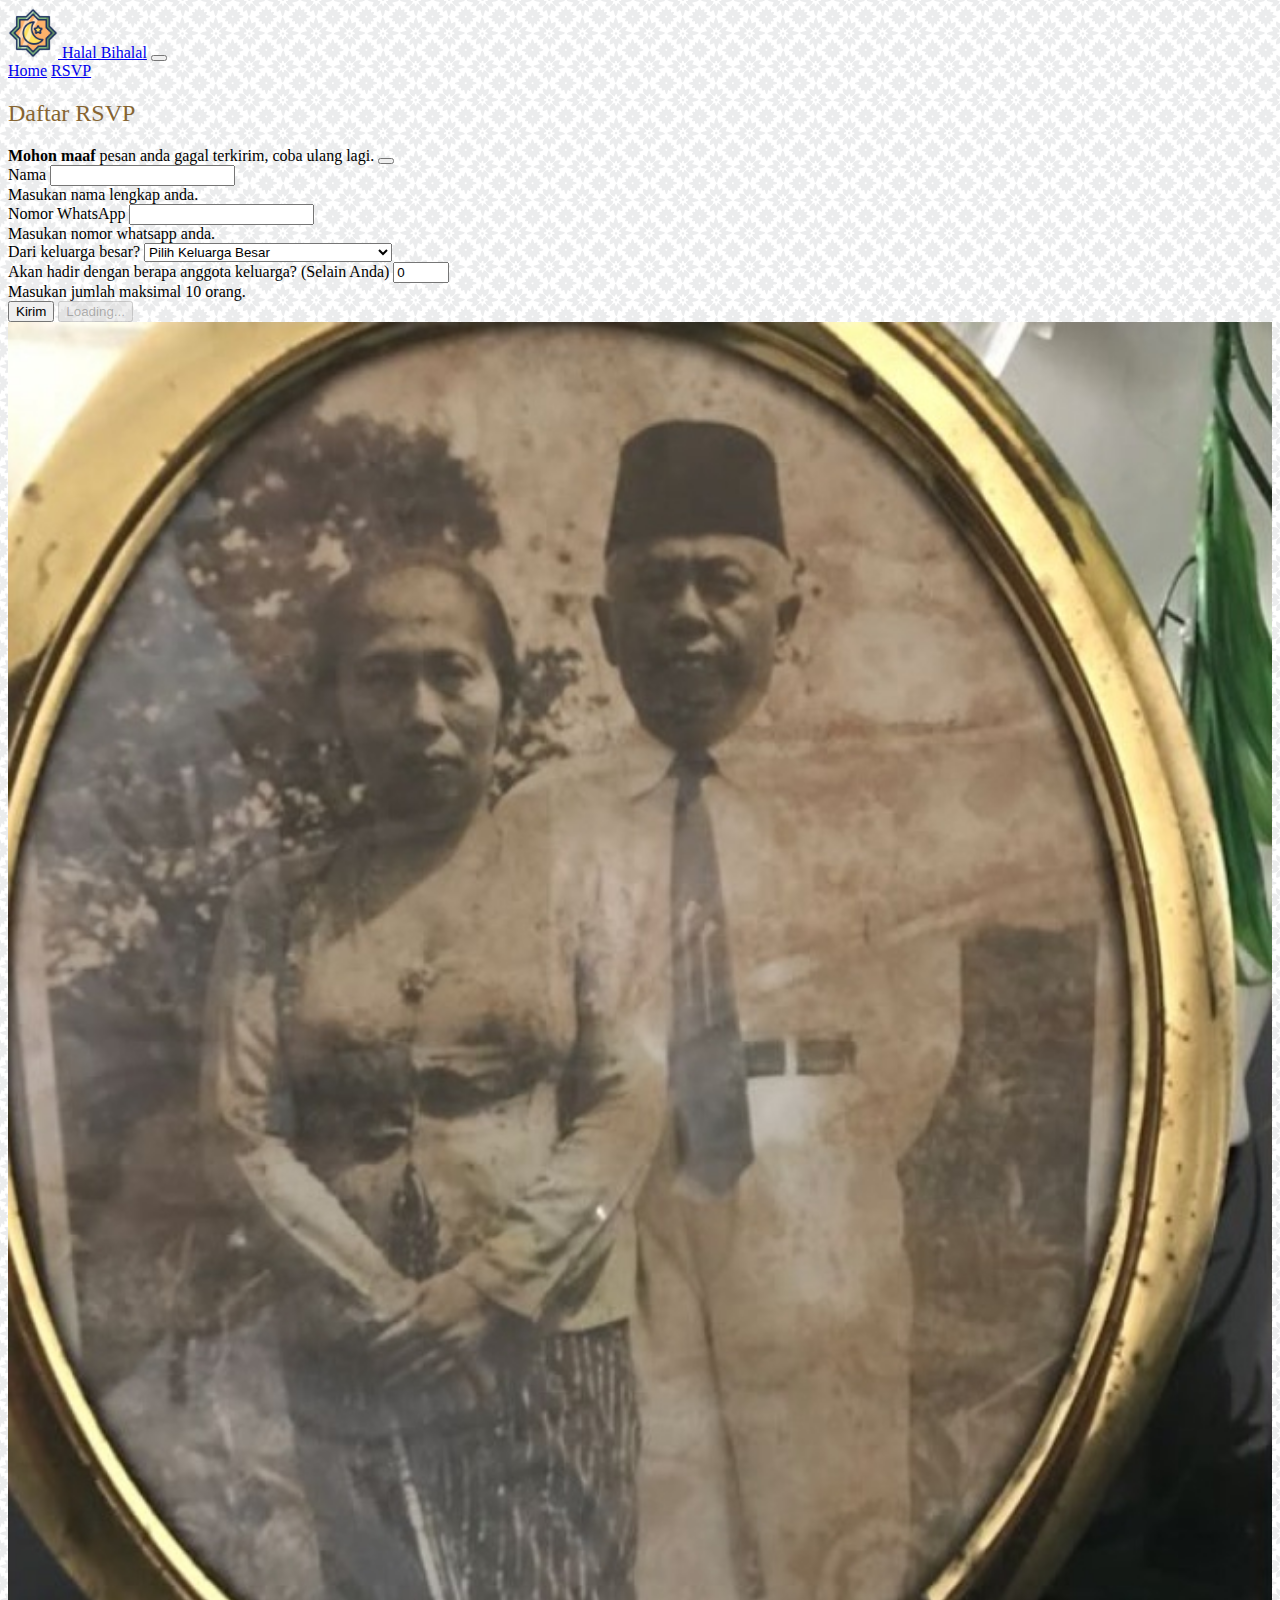
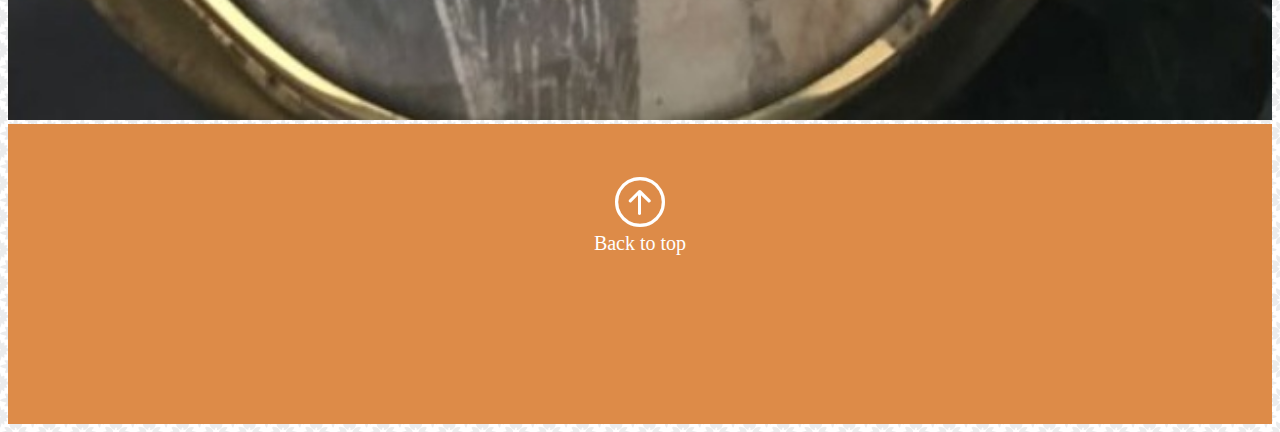
==== rsvp.html @ 573cca6c "selesai" ====
<!DOCTYPE html>
<html lang="en">
  <head>
    <meta charset="utf-8" />
    <meta name="viewport" content="width=device-width, initial-scale=1" />
    <title>Form RSVP | Gg Ingi</title>
    <meta
      name="keywords"
      content="Halal Bihalal, Keluarga Besar Gg Ingi, Keluarga Besar Cimahi, Lebaran "
    />
    <meta
      name="description"
      content="Undangan RSVP Halal Bihalal Keluarga Besar Gg Ingi"
    />
    <meta name="author" content="JamJam" />
    <meta name="viewport" content="width=device-width, initial-scale=1.0" />
    <link
      rel="icon"
      href="assets/icon/icon.png"
      type="image/gif"
      sizes="16x16"
    />
    <link
      href="https://cdn.jsdelivr.net/npm/bootstrap@5.2.3/dist/css/bootstrap.min.css"
      rel="stylesheet"
      integrity="sha384-rbsA2VBKQhggwzxH7pPCaAqO46MgnOM80zW1RWuH61DGLwZJEdK2Kadq2F9CUG65"
      crossorigin="anonymous"
    />
    <link
      rel="stylesheet"
      href="https://cdn.jsdelivr.net/npm/bootstrap-icons@1.10.4/font/bootstrap-icons.css"
    />
    <!-- my css -->
    <link rel="stylesheet" href="assets/css/style.css" />
  </head>
  <body>
    <!-- nav -->
    <nav class="navbar navbar-expand-lg bg-light mb-3">
      <div class="container">
        <a class="navbar-brand" href="index.html">
          <img
            src="assets/img/ramadan.png"
            alt="Logo"
            width="50"
            height="50"
            class="d-inline-block align-text-top"
          />
        </a>
        <a class="navbar-brand" href="index.html">Halal Bihalal</a>
        <button
          class="navbar-toggler"
          type="button"
          data-bs-toggle="collapse"
          data-bs-target="#navbarNavAltMarkup"
          aria-controls="navbarNavAltMarkup"
          aria-expanded="false"
          aria-label="Toggle navigation"
        >
          <span class="navbar-toggler-icon"></span>
        </button>
        <div class="collapse navbar-collapse" id="navbarNavAltMarkup">
          <div class="navbar-nav">
            <a class="nav-link" aria-current="page" href="index.html">Home</a>
            <a class="nav-link active" href="#">RSVP</a>
          </div>
        </div>
      </div>
    </nav>
    <!-- nav -->
    <!-- form -->
    <section>
      <div class="container">
        <div class="card">
          <div class="card-body">
            <h2 class="card-title">Daftar RSVP</h2>
            <div class="row">
              <div class="col-sm-6 col-12">
                <div
                  class="alert alert-warning alert-dismissible fade show my-alert d-none"
                  role="alert"
                >
                  <strong>Mohon maaf</strong> pesan anda gagal terkirim, coba
                  ulang lagi.
                  <button
                    type="button"
                    class="btn-close"
                    data-bs-dismiss="alert"
                    aria-label="Close"
                  ></button>
                </div>
                <form name="daftar-rsvp-form">
                  <div class="mb-3">
                    <label for="Nama" class="form-label">Nama</label>
                    <input
                      type="text"
                      class="form-control"
                      id="Nama"
                      name="Nama"
                      required
                    />
                    <div class="form-text">Masukan nama lengkap anda.</div>
                  </div>
                  <div class="mb-3">
                    <label for="Nomor_WhatsApp" class="form-label"
                      >Nomor WhatsApp</label
                    >
                    <input
                      type="tel"
                      class="form-control"
                      id="Nomor_WhatsApp"
                      name="Nomor_WhatsApp"
                      required
                    />
                    <div class="form-text">Masukan nomor whatsapp anda.</div>
                  </div>
                  <div class="mb-3">
                    <label for="Keluarga_Besar" class="form-label"
                      >Dari keluarga besar?</label
                    >
                    <select
                      id="Keluarga_Besar"
                      class="form-select"
                      aria-label="Default select example"
                      placeholder="Pilih Keluarga Besar"
                      name="Keluarga_Besar"
                      required
                    >
                      <option value="">Pilih Keluarga Besar</option>
                      <option
                        value="Kel. Besar Bp Besar Bp Obrien Satjakusumah"
                      >
                        Kel. Besar Bp Obrien Satjakusumah
                      </option>
                      <option value="Kel. Besar Bp Besar Bp Karlia Musa">
                        Kel. Besar Bp Karlia Musa
                      </option>
                      <option
                        value="Kel. Besar Bp Besar Bp Ruhiyat Satjakusumah"
                      >
                        Kel. Besar Bp Ruhiyat Satjakusumah
                      </option>
                      <option value="Kel. Besar Bp Besar Bp Kartina Mustafa">
                        Kel. Besar Bp Kartina Mustafa
                      </option>
                      <option value="Kel. Besar Bp Enus Yasin">
                        Kel. Besar Bp Enus Yasin
                      </option>
                      <option value="Kel. Besar Bp Aning Satjakusumah">
                        Kel. Besar Bp Aning Satjakusumah
                      </option>
                      <option value="Kel. Besar Bp Uyut Satjakusumah">
                        Kel. Besar Bp Uyut Satjakusumah
                      </option>
                      <option value="Kel. Besar Bp Abdullah Satjakusumah">
                        Kel. Besar Bp Abdullah Satjakusumah
                      </option>
                      <option value="Kel. Besar Bp Pupung Adnan">
                        Kel. Besar Bp Pupung Adnan
                      </option>
                    </select>
                  </div>
                  <div class="mb-3">
                    <label for="Anggota_keluarga" class="form-label"
                      >Akan hadir dengan berapa anggota keluarga? (Selain
                      Anda)</label
                    >
                    <input
                      type="number"
                      class="form-control"
                      id="Anggota_keluarga"
                      name="Anggota_Keluarga"
                      value="0"
                      min="0"
                      max="10"
                      required
                    />
                    <div class="form-text">
                      Masukan jumlah maksimal 10 orang.
                    </div>
                  </div>

                  <button type="submit" class="btn btn-dark btn-send">
                    Kirim
                  </button>
                  <button
                    class="btn btn-dark btn-loading d-none"
                    type="button"
                    disabled
                  >
                    <span
                      class="spinner-border spinner-border-sm"
                      role="status"
                      aria-hidden="true"
                    ></span>
                    Loading...
                  </button>
                </form>
              </div>
              <div class="col-6 d-none d-sm-block">
                <img class="img-left-side" src="assets/img/form.jpg" alt="" />
              </div>
            </div>
          </div>
        </div>
      </div>
    </section>
    <!-- form -->
    <!-- footer -->
    <footer class="mt-5">
      <a href="#">
        <i class="bi bi-arrow-up-circle"></i>
      </a>
      <a href="#"> Back to top </a>
    </footer>
    <!-- footer -->
    <script
      src="https://cdn.jsdelivr.net/npm/bootstrap@5.2.3/dist/js/bootstrap.bundle.min.js"
      integrity="sha384-kenU1KFdBIe4zVF0s0G1M5b4hcpxyD9F7jL+jjXkk+Q2h455rYXK/7HAuoJl+0I4"
      crossorigin="anonymous"
    ></script>
    <script src="assets/js/main.js"></script>
  </body>
</html>
---- assets/css/style.css ----
html {
  scroll-behavior: smooth;
}
body {
  background-image: url("../img/moroccan-flower.png");
}

/* Home */
.kubah {
  width: 500px;
  height: 500px;
}
.kubah .kubah-background {
  height: 500px;
  object-fit: contain;
}
.kubah-isi {
  position: relative;
  top: 0;
  right: 0;
  text-align: center;
  color: #ffff;
  width: 300px;
  line-height: 30px;
}
.kubah-isi svg {
  width: 240px;
}

.slide {
  margin-top: -50px;
}

.card .card-body .card-title {
  color: rgb(134, 101, 50);
  font-weight: 400;
}

.card .card-body .card-text :nth-child(1) {
  color: #dd8b48;
  font-size: 20px;
  font-weight: 400;
}

.card .card-body .card-text :nth-child(3) {
  color: #866532;
  font-size: 24px;
  font-weight: 400;
  letter-spacing: 0.05rem;
}

.card .card-body .card-text :nth-child(5) {
  color: #866532;
  font-size: 18px;
  font-weight: 300;
  letter-spacing: 0.05rem;
}

.card .card-body .line-dash {
  margin: 10px auto;
  width: 300px;
  border-bottom: 2px dashed #866532;
}

.button {
  text-decoration: none;
  border-radius: 10px;
  background-color: #dd8b48;
  padding: 10px 20px;
  color: #ffff;
  margin: 20px 0;
  font-size: 20px;
}

.button:hover {
  opacity: 0.8;
  color: #ffff;
}

.button-info {
  color: #dd8b48;
  margin: 10px;
  display: block;
  font-size: 12px;
  font-weight: 300;
}

.card .card-footer h6 {
  color: #866532;
  font-size: 20px;
  font-weight: 400;
  letter-spacing: 0.05rem;
}

footer {
  text-align: center;
  padding: 50px 0;
  height: 200px;
  background-color: #dd8b48;
}

footer a {
  display: block;
  text-decoration: none;
  color: #ffff;
  text-align: center;
  font-size: 20px;
}

footer a:hover {
  color: #ffff;
  opacity: 0.8;
}

footer a i {
  font-size: 50px;
}
@media (max-width: 780px) {
  .slide {
    margin-top: -80px;
  }
}
/* Home */
/* RSVP */
.img-left-side {
  width: 100%;
  object-fit: contain;
}
/* RSVP */
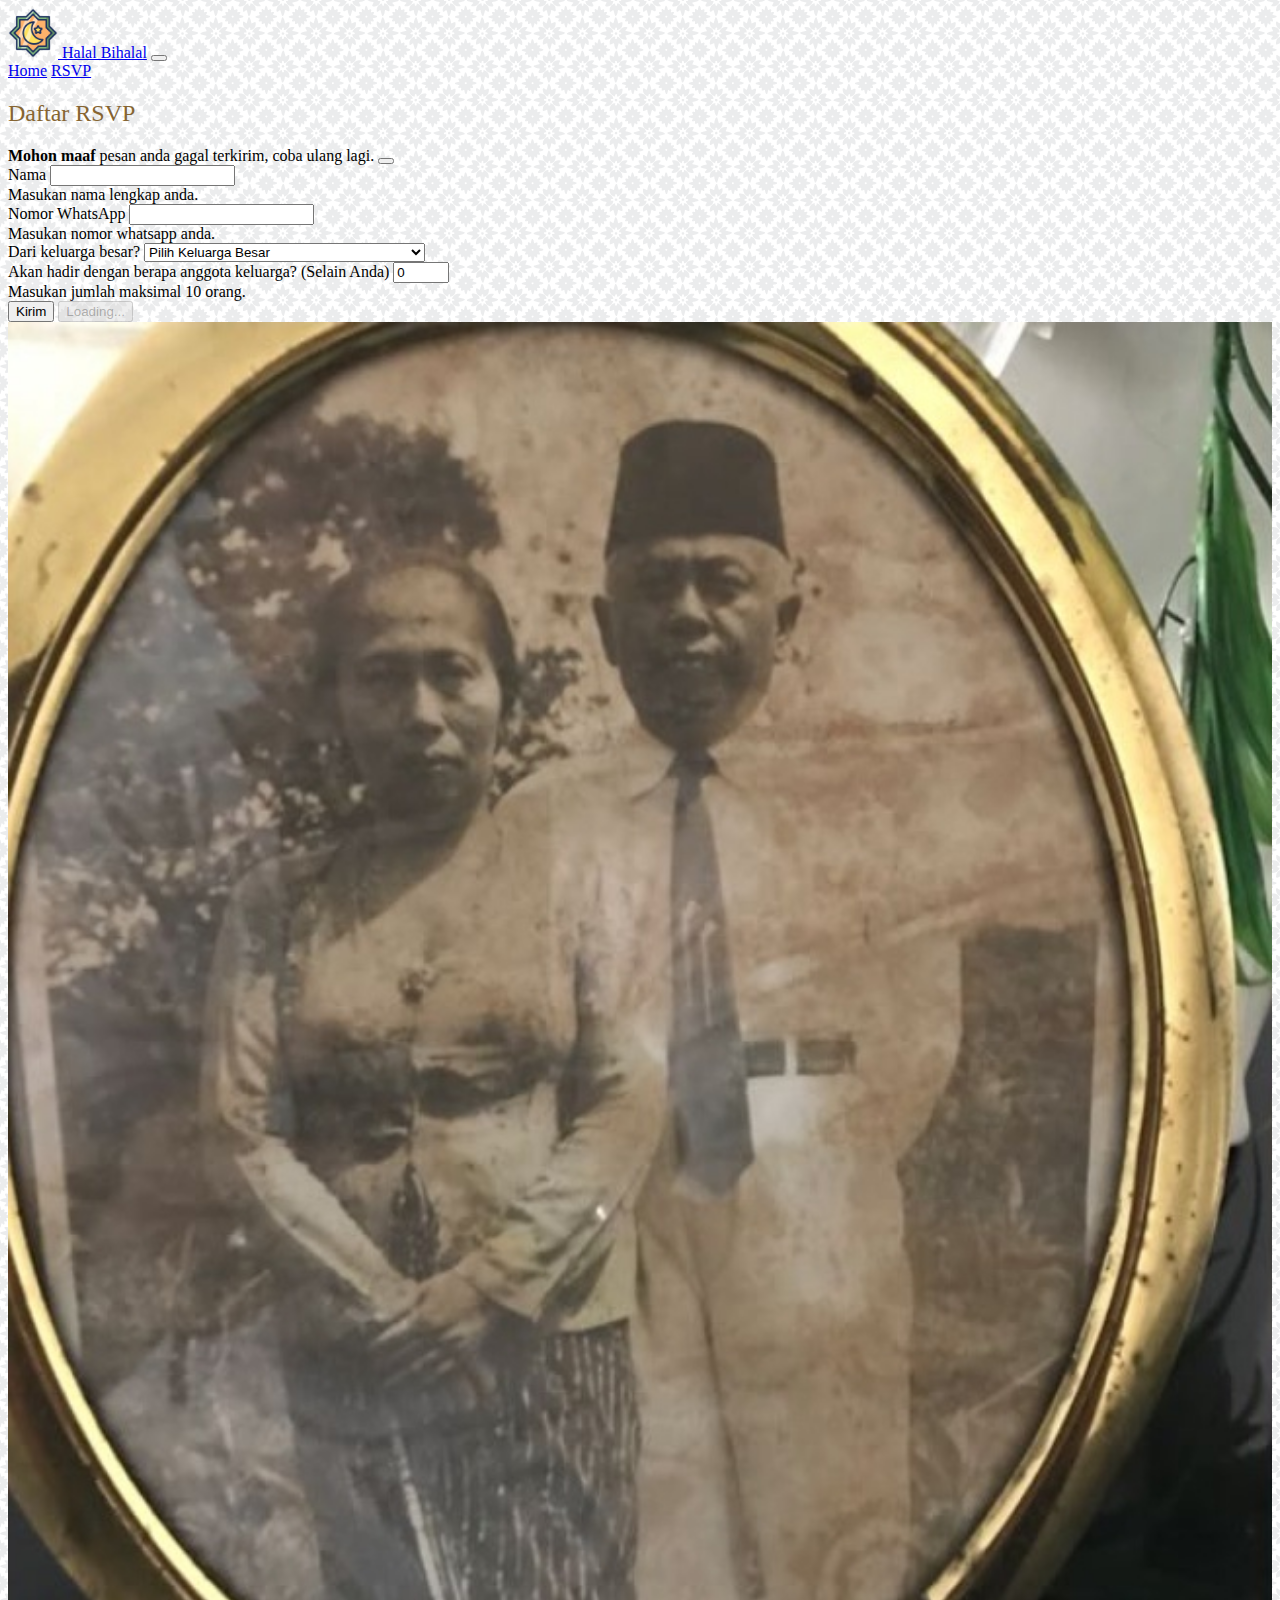
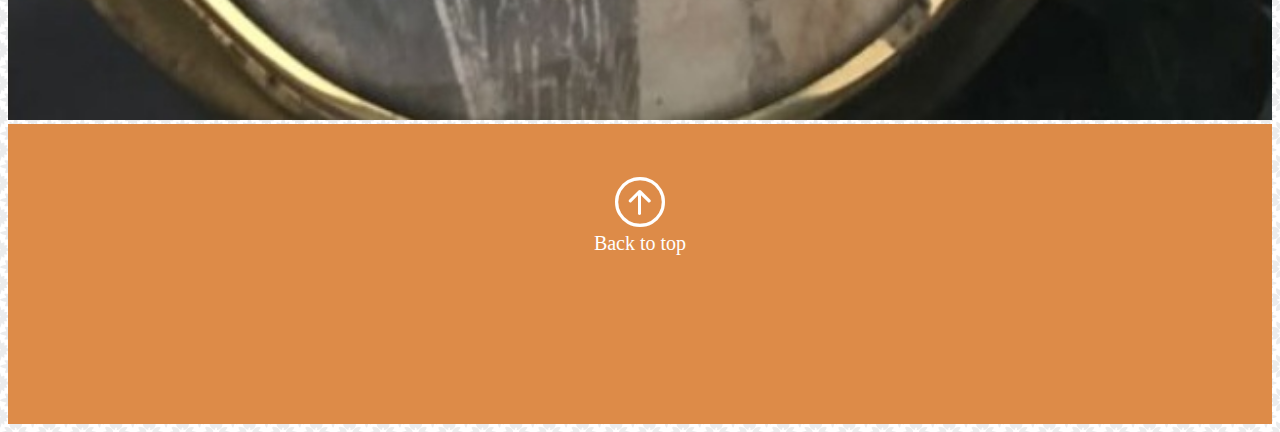
==== commit 8a405cee: "selesai" ====
--- a/rsvp.html
+++ b/rsvp.html
@@ -3,7 +3,9 @@
   <head>
     <meta charset="utf-8" />
     <meta name="viewport" content="width=device-width, initial-scale=1" />
+    <meta name="generator" content="Eleventy v2.0.0" />
     <title>Form RSVP | Gg Ingi</title>
+    <meta property="og:image" content="assets/img/avatar.jpg" />
     <meta
       name="keywords"
       content="Halal Bihalal, Keluarga Besar Gg Ingi, Keluarga Besar Cimahi, Lebaran "
@@ -68,7 +70,7 @@
     </nav>
     <!-- nav -->
     <!-- form -->
-    <section>
+    <section class="mb-5">
       <div class="container">
         <div class="card">
           <div class="card-body">
@@ -126,36 +128,32 @@
                       required
                     >
                       <option value="">Pilih Keluarga Besar</option>
-                      <option
-                        value="Kel. Besar Bp Besar Bp Obrien Satjakusumah"
-                      >
+                      <option value="Kel. Besar Bp Besar Obrien Satjakusumah">
                         Kel. Besar Bp Obrien Satjakusumah
                       </option>
-                      <option value="Kel. Besar Bp Besar Bp Karlia Musa">
-                        Kel. Besar Bp Karlia Musa
-                      </option>
-                      <option
-                        value="Kel. Besar Bp Besar Bp Ruhiyat Satjakusumah"
-                      >
+                      <option value="Kel. Besar Ibu Karlia Musa">
+                        Kel. Besar Ibu Karlia Musa
+                      </option>
+                      <option value="Kel. Besar Bp Ruhiyat Satjakusumah">
                         Kel. Besar Bp Ruhiyat Satjakusumah
                       </option>
-                      <option value="Kel. Besar Bp Besar Bp Kartina Mustafa">
-                        Kel. Besar Bp Kartina Mustafa
-                      </option>
-                      <option value="Kel. Besar Bp Enus Yasin">
-                        Kel. Besar Bp Enus Yasin
-                      </option>
-                      <option value="Kel. Besar Bp Aning Satjakusumah">
-                        Kel. Besar Bp Aning Satjakusumah
-                      </option>
-                      <option value="Kel. Besar Bp Uyut Satjakusumah">
-                        Kel. Besar Bp Uyut Satjakusumah
+                      <option value="Kel. Besar Ibu Kartina Mustaf">
+                        Kel. Besar Ibu Kartina Mustafa
+                      </option>
+                      <option value="Kel. Besar Ibu Nursiah Yasin">
+                        Kel. Besar Ibu Nursiah Yasin
+                      </option>
+                      <option value="Kel. Besar Bp Coendrad Satjakusumah">
+                        Kel. Besar Bp Coendrad Satjakusumah
+                      </option>
+                      <option value="Kel. Besar Bp Yusuf Satjakusumah">
+                        Kel. Besar Bp Yusuf Satjakusumah
                       </option>
                       <option value="Kel. Besar Bp Abdullah Satjakusumah">
                         Kel. Besar Bp Abdullah Satjakusumah
                       </option>
-                      <option value="Kel. Besar Bp Pupung Adnan">
-                        Kel. Besar Bp Pupung Adnan
+                      <option value="Kel. Besar Ibu Pupung Adnan Raksanagara">
+                        Kel. Besar Ibu Pupung Adnan Raksanagara
                       </option>
                     </select>
                   </div>
@@ -179,11 +177,11 @@
                     </div>
                   </div>
 
-                  <button type="submit" class="btn btn-dark btn-send">
+                  <button type="submit" class="btn btn-success btn-send">
                     Kirim
                   </button>
                   <button
-                    class="btn btn-dark btn-loading d-none"
+                    class="btn btn-success btn-loading d-none"
                     type="button"
                     disabled
                   >
@@ -206,7 +204,7 @@
     </section>
     <!-- form -->
     <!-- footer -->
-    <footer class="mt-5">
+    <footer class="mt-auto">
       <a href="#">
         <i class="bi bi-arrow-up-circle"></i>
       </a>
--- a/assets/css/style.css
+++ b/assets/css/style.css
@@ -2,6 +2,7 @@
   scroll-behavior: smooth;
 }
 body {
+  min-height: 100vh;
   background-image: url("../img/moroccan-flower.png");
 }
 
